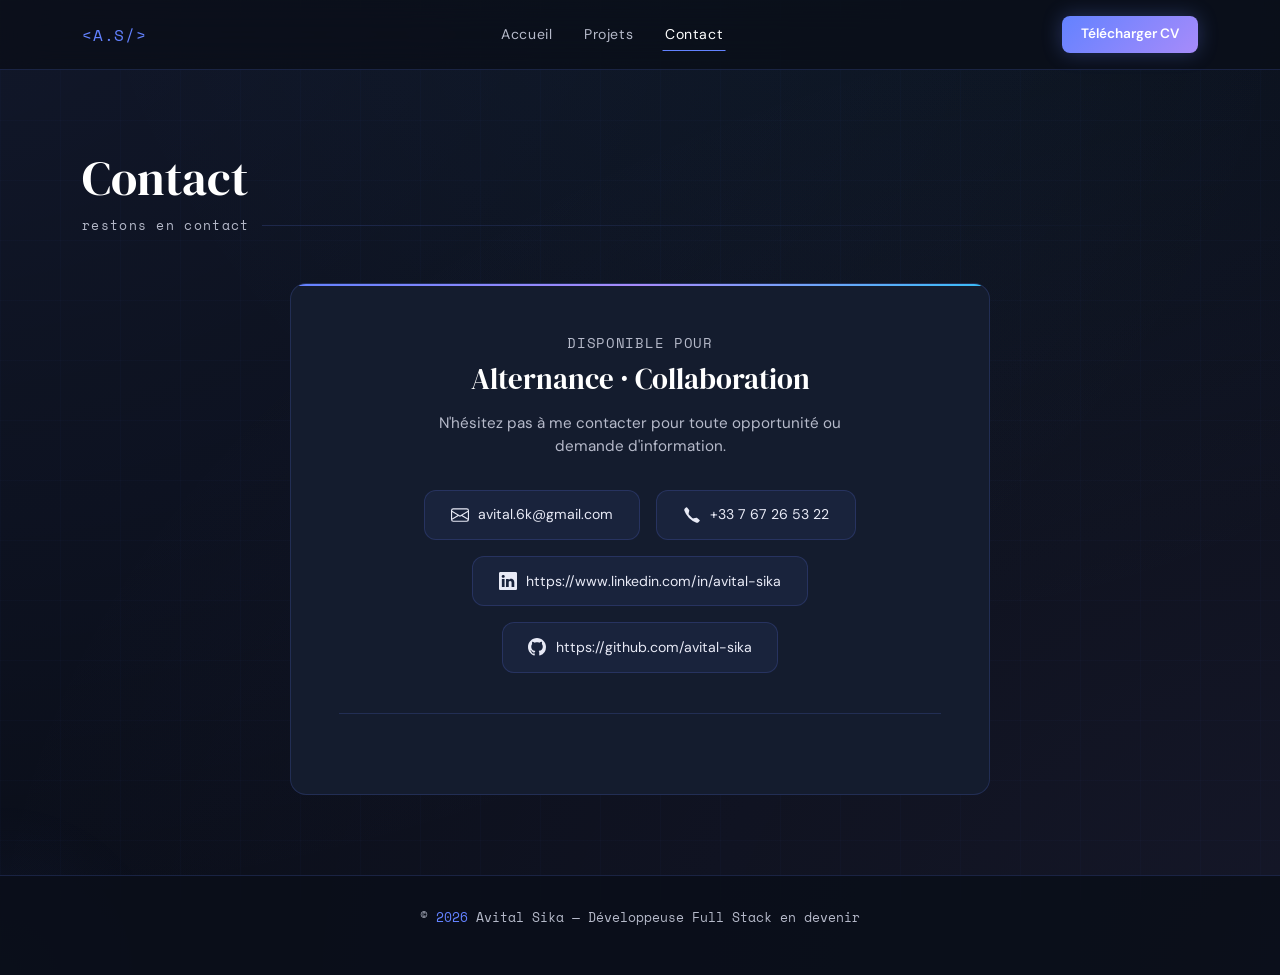
==== public/contact.html @ 796e130e "fin details stages -dbeut detaik gesttravaux" ====
<!DOCTYPE html>
<html lang="fr">
<head>
  <meta charset="UTF-8">
  <meta name="viewport" content="width=device-width, initial-scale=1.0">
  <title>Contact — Avital Sika</title>
  <link rel="preconnect" href="https://fonts.googleapis.com">
  <link href="https://fonts.googleapis.com/css2?family=DM+Sans:wght@300;400;500;600&family=DM+Serif+Display&family=Space+Mono:wght@400;700&display=swap" rel="stylesheet">
  <link href="https://cdn.jsdelivr.net/npm/bootstrap@5.3.0/dist/css/bootstrap.min.css" rel="stylesheet">
  <link rel="stylesheet" href="assets/css/style.css">
</head>
<body>

<nav class="navbar navbar-expand-lg">
  <div class="container">
    <a class="navbar-brand" href="index.html">&lt;A.S/&gt;</a>
    <button class="navbar-toggler border-0" type="button" data-bs-toggle="collapse" data-bs-target="#nav" style="color:var(--text-muted)">
      <span class="navbar-toggler-icon"></span>
    </button>
    <div class="collapse navbar-collapse" id="nav">
      <ul class="navbar-nav mx-auto mb-2 mb-lg-0">
        <li class="nav-item"><a class="nav-link" href="index.html">Accueil</a></li>
        <li class="nav-item"><a class="nav-link" href="projets.html">Projets</a></li>
        <li class="nav-item"><a class="nav-link active" href="contact.html">Contact</a></li>
      </ul>
      <a href="assets/files/CV_Avital_Sika.pdf" download class="btn-cv">Télécharger CV</a>
    </div>
  </div>
</nav>

<main>
<!-- CONTACT -->
<section class="contact-section">
  <div class="container">
    <div class="reveal">
      <h1 class="section-title">Contact</h1>
      <p class="section-subtitle">restons en contact</p>
    </div>
    <div class="contact-card reveal">
      <p style="color:var(--text-muted); margin-bottom:0.5rem; font-size:0.88rem; font-family:'Space Mono',monospace; letter-spacing:0.05em;">DISPONIBLE POUR</p>
      <h2 style="font-family:'DM Serif Display',serif; font-size:1.8rem; color:var(--white); margin-bottom:1rem;">Alternance · Collaboration</h2>
      <p style="color:var(--text-muted); font-size:0.95rem; max-width:450px; margin:0 auto 1.5rem;">
        N'hésitez pas à me contacter pour toute opportunité ou demande d'information. 
      </p>

      <div class="contact-links">
        <a href="mailto:avital.6k@gmail.com" class="contact-link">
          <svg fill="currentColor" viewBox="0 0 16 16" width="18" height="18"><path d="M0 4a2 2 0 0 1 2-2h12a2 2 0 0 1 2 2v8a2 2 0 0 1-2 2H2a2 2 0 0 1-2-2V4zm2-1a1 1 0 0 0-1 1v.217l7 4.2 7-4.2V4a1 1 0 0 0-1-1H2zm13 2.383-4.758 2.855L15 11.114V5.383zm-.034 6.878L9.271 8.82 8 9.583 6.728 8.82l-5.694 3.44A1 1 0 0 0 2 13h12a1 1 0 0 0 .966-.739zM1 11.114l4.758-2.876L1 5.383v5.731z"/></svg>
          avital.6k@gmail.com
        </a>
        <a href="tel:+33XXXXXXXXX" class="contact-link">
          <svg fill="currentColor" viewBox="0 0 16 16" width="18" height="18"><path d="M3.654 1.328a.678.678 0 0 0-1.015-.063L1.605 2.3c-.483.484-.661 1.169-.45 1.77a17.568 17.568 0 0 0 4.168 6.608 17.569 17.569 0 0 0 6.608 4.168c.601.211 1.286.033 1.77-.45l1.034-1.034a.678.678 0 0 0-.063-1.015l-2.307-1.794a.678.678 0 0 0-.58-.122l-2.19.547a1.745 1.745 0 0 1-1.657-.459L5.482 8.062a1.745 1.745 0 0 1-.46-1.657l.548-2.19a.678.678 0 0 0-.122-.58L3.654 1.328z"/></svg>
          +33 7 67 26 53 22
        </a>
        <a href="https://www.linkedin.com/in/avital-sika" target="_blank" class="contact-link">
          <svg fill="currentColor" viewBox="0 0 16 16" width="18" height="18"><path d="M0 1.146C0 .513.526 0 1.175 0h13.65C15.474 0 16 .513 16 1.146v13.708c0 .633-.526 1.146-1.175 1.146H1.175C.526 16 0 15.487 0 14.854V1.146zm4.943 12.248V6.169H2.542v7.225h2.401zm-1.2-8.212c.837 0 1.358-.554 1.358-1.248-.015-.709-.52-1.248-1.342-1.248-.822 0-1.359.54-1.359 1.248 0 .694.521 1.248 1.327 1.248h.016zm4.908 8.212V9.359c0-.216.016-.432.08-.586.173-.431.568-.878 1.232-.878.869 0 1.216.662 1.216 1.634v3.865h2.401V9.25c0-2.22-1.184-3.252-2.764-3.252-1.274 0-1.845.7-2.165 1.193v.025h-.016a5.54 5.54 0 0 1 .016-.025V6.169h-2.4c.03.678 0 7.225 0 7.225h2.4z"/></svg>
          https://www.linkedin.com/in/avital-sika
        </a>
        <a href="https://github.com/avital-sika" target="_blank" class="contact-link">
          <svg fill="currentColor" viewBox="0 0 16 16" width="18" height="18"><path d="M8 0C3.58 0 0 3.58 0 8c0 3.54 2.29 6.53 5.47 7.59.4.07.55-.17.55-.38 0-.19-.01-.82-.01-1.49-2.01.37-2.53-.49-2.69-.94-.09-.23-.48-.94-.82-1.13-.28-.15-.68-.52-.01-.53.63-.01 1.08.58 1.23.82.72 1.21 1.87.87 2.33.66.07-.52.28-.87.51-1.07-1.78-.2-3.64-.89-3.64-3.95 0-.87.31-1.59.82-2.15-.08-.2-.36-1.02.08-2.12 0 0 .67-.21 2.2.82.64-.18 1.32-.27 2-.27.68 0 1.36.09 2 .27 1.53-1.04 2.2-.82 2.2-.82.44 1.1.16 1.92.08 2.12.51.56.82 1.27.82 2.15 0 3.07-1.87 3.75-3.65 3.95.29.25.54.73.54 1.48 0 1.07-.01 1.93-.01 2.2 0 .21.15.46.55.38A8.012 8.012 0 0 0 16 8c0-4.42-3.58-8-8-8z"/></svg>
          https://github.com/avital-sika
        </a>
      </div>

      <!-- TÉLÉCHARGEMENTS -->
      <div class="download-section">

      </div>
    </div>
  </div>
</section>

</main>

<footer>
  <p>© <span>2026</span> Avital Sika — Développeuse Full Stack en devenir</p>
</footer>

<script src="https://cdn.jsdelivr.net/npm/bootstrap@5.3.0/dist/js/bootstrap.bundle.min.js"></script>
<script src="assets/js/main.js"></script>
</body>
</html>
---- public/assets/css/style.css ----
:root {
  --bg: #0b0f1a;
  --bg2: #111827;
  --card: #141c2e;
  --border: rgba(99, 130, 255, 0.18);
  --accent: #6382ff;
  --accent2: #a78bfa;
  --accent3: #38bdf8;
  --text: #e8eaf6;
  --text-muted: #b6baca;
  --white: #ffffff;
}

*, *::before, *::after { box-sizing: border-box; margin: 0; padding: 0; }
html { scroll-behavior: smooth; }

body {
  background-color: var(--bg);
  color: var(--text);
  font-family: 'DM Sans', 'Segoe UI', sans-serif;
  min-height: 100vh;
  overflow-x: hidden;
  position: relative;
}

body::before {
  content: '';
  position: fixed;
  top: -50%; left: -50%;
  width: 200%; height: 200%;
  background:
    radial-gradient(ellipse at 20% 20%, rgba(99,130,255,0.08) 0%, transparent 50%),
    radial-gradient(ellipse at 80% 80%, rgba(167,139,250,0.07) 0%, transparent 50%),
    radial-gradient(ellipse at 60% 10%, rgba(56,189,248,0.05) 0%, transparent 40%);
  animation: bgShift 15s ease-in-out infinite alternate;
  pointer-events: none;
  z-index: 0;
}

body::after {
  content: '';
  position: fixed;
  inset: 0;
  background-image:
    linear-gradient(rgba(99,130,255,0.025) 1px, transparent 1px),
    linear-gradient(90deg, rgba(99,130,255,0.025) 1px, transparent 1px);
  background-size: 60px 60px;
  pointer-events: none;
  z-index: 0;
}

@keyframes bgShift {
  0% { transform: translate(0,0) rotate(0deg); }
  100% { transform: translate(3%,2%) rotate(2deg); }
}

main, nav, footer, section { position: relative; z-index: 1; }

/* NAV */
.navbar {
  background: rgba(11,15,26,0.88) !important;
  backdrop-filter: blur(20px);
  border-bottom: 1px solid var(--border);
  padding: 1rem 0;
  position: sticky;
  top: 0;
  z-index: 100;
}

.navbar-brand {
  font-family: 'Space Mono', monospace;
  font-size: 1rem;
  color: var(--accent) !important;
  letter-spacing: 0.05em;
}

.nav-link {
  color: var(--text-muted) !important;
  font-size: 0.88rem;
  letter-spacing: 0.04em;
  transition: color 0.3s;
  position: relative;
  padding: 0.5rem 1rem !important;
}

.nav-link::after {
  content: '';
  position: absolute;
  bottom: 2px; left: 50%;
  transform: translateX(-50%) scaleX(0);
  width: 70%; height: 1px;
  background: var(--accent);
  transition: transform 0.3s ease;
}

.nav-link:hover::after, .nav-link.active::after { transform: translateX(-50%) scaleX(1); }
.nav-link:hover, .nav-link.active { color: var(--white) !important; }

.btn-cv {
  background: linear-gradient(135deg, var(--accent), var(--accent2));
  color: var(--white) !important;
  border: none;
  border-radius: 8px;
  padding: 0.5rem 1.2rem;
  font-size: 0.85rem;
  font-weight: 600;
  margin-left: 0px;
  transition: all 0.3s ease;
  box-shadow: 0 0 20px rgba(99,130,255,0.3);
  text-decoration: none;
}

.btn-cv:hover {
  transform: translateY(-2px);
  box-shadow: 0 0 35px rgba(99,130,255,0.6);
  color: var(--white) !important;
}

/* HERO */
.hero {
  min-height: calc(100vh - 70px);
  display: flex;
  align-items: center;
  padding: 4rem 0;
}

.hero-eyebrow {
  font-family: 'Space Mono', monospace;
  font-size: 0.78rem;
  color: var(--accent);
  letter-spacing: 0.2em;
  text-transform: uppercase;
  margin-bottom: 1rem;
  display: flex;
  align-items: center;
  gap: 0.8rem;
  opacity: 0;
  animation: fadeUp 0.8s ease 0.2s forwards;
}

.hero-eyebrow::before {
  content: '';
  display: inline-block;
  width: 30px; height: 1px;
  background: var(--accent);
}

.hero-name {
  font-family: 'DM Serif Display', Georgia, serif;
  font-size: clamp(3rem, 7vw, 5.5rem);
  font-weight: 400;
  line-height: 1.05;
  color: var(--white);
  margin-bottom: 0.5rem;
  opacity: 0;
  animation: fadeUp 0.8s ease 0.4s forwards;
}

.hero-name span {
  background: linear-gradient(135deg, var(--accent), var(--accent2), var(--accent3));
  -webkit-background-clip: text;
  -webkit-text-fill-color: transparent;
  background-clip: text;
}

.hero-role {
  font-size: 1.1rem;
  color: var(--text-muted);
  margin-bottom: 1.5rem;
  opacity: 0;
  animation: fadeUp 0.8s ease 0.55s forwards;
}

.hero-role strong { color: var(--accent2); }

.hero-desc {
  font-size: 1rem;
  color: var(--text-muted);
  line-height: 1.7;
  max-width: 480px;
  margin-bottom: 2.5rem;
  opacity: 0;
  animation: fadeUp 0.8s ease 0.7s forwards;
}

.hero-ctas {
  display: flex;
  gap: 1rem;
  flex-wrap: wrap;
  opacity: 0;
  animation: fadeUp 0.8s ease 0.85s forwards;
}

.btn-primary-custom {
  background: linear-gradient(135deg, var(--accent), var(--accent2));
  color: var(--white);
  border: none;
  border-radius: 10px;
  padding: 0.8rem 2rem;
  font-weight: 600;
  font-size: 0.95rem;
  text-decoration: none;
  transition: all 0.3s;
  box-shadow: 0 4px 25px rgba(99,130,255,0.4);
  display: inline-flex;
  align-items: center;
  gap: 0.5rem;
}

.btn-primary-custom:hover {
  transform: translateY(-3px);
  box-shadow: 0 8px 40px rgba(99,130,255,0.6);
  color: var(--white);
}

.btn-outline-custom {
  background: transparent;
  color: var(--text);
  border: 1px solid var(--border);
  border-radius: 10px;
  padding: 0.8rem 2rem;
  font-weight: 500;
  font-size: 0.95rem;
  text-decoration: none;
  transition: all 0.3s;
  display: inline-flex;
  align-items: center;
  gap: 0.5rem;
}

.btn-outline-custom:hover {
  border-color: var(--accent);
  color: var(--accent);
  background: rgba(99,130,255,0.05);
}

/* PHOTO */
.photo-wrapper {
  position: relative;
  display: flex;
  justify-content: center;
  align-items: center;
  opacity: 0;
  animation: fadeIn 1s ease 0.6s forwards;
}

.photo-wrapper::before {
  content: '';
  position: absolute;
  width: 640px; height: 640px; /* 320 -> 640 */
  border-radius: 50%;
  background: linear-gradient(135deg, var(--accent), var(--accent2), var(--accent3));
  opacity: 0.18;
  filter: blur(45px);
  animation: pulse 4s ease-in-out infinite;
}

.photo-ring {
  position: absolute;
  width: 540px; height: 540px; /* 270 -> 540 */
  border-radius: 50%;
  border: 1px solid rgba(99,130,255,0.3);
  animation: spin 20s linear infinite;
}

.photo-ring-2 {
  position: absolute;
  width: 600px; height: 600px; /* 300 -> 600 */
  border-radius: 50%;
  border: 1px dashed rgba(167,139,250,0.15);
  animation: spin 30s linear infinite reverse;
}

.profile-img {
  width: 460px; height: 460px; /* 230 -> 460 */
  border-radius: 50%;
  object-fit: cover;
  border: 3px solid rgba(99,130,255,0.5);
  position: relative;
  z-index: 2;
  box-shadow: 0 0 60px rgba(99,130,255,0.25);
}

/* TECH BADGES */
.tech-badges {
  display: flex;
  flex-wrap: wrap;
  gap: 0.6rem;
  margin-top: 2rem;
  opacity: 0;
  animation: fadeUp 0.8s ease 1s forwards;
}

.badge-tech {
  background: rgba(99,130,255,0.08);
  border: 1px solid rgba(99,130,255,0.22);
  color: var(--accent);
  padding: 0.3rem 0.85rem;
  border-radius: 50px;
  font-size: 0.76rem;
  font-family: 'Space Mono', monospace;
  transition: all 0.3s;
  cursor: default;
}

.badge-tech:hover {
  background: rgba(99,130,255,0.18);
  border-color: var(--accent);
  transform: translateY(-2px);
  box-shadow: 0 4px 15px rgba(99,130,255,0.2);
}

/* SECTIONS */
.section-title {
  font-family: 'DM Serif Display', Georgia, serif;
  font-size: clamp(2rem, 4vw, 3rem);
  color: var(--white);
  margin-bottom: 0.5rem;
}

.section-subtitle {
  color: var(--text-muted);
  font-size: 0.82rem;
  font-family: 'Space Mono', monospace;
  letter-spacing: 0.1em;
  margin-bottom: 3rem;
  display: flex;
  align-items: center;
  gap: 0.8rem;
}

.section-subtitle::after {
  content: '';
  flex: 1;
  height: 1px;
  background: linear-gradient(90deg, var(--border), transparent);
}

/* SKILLS */
.skills-section, .projects-section, .bts-section, .contact-section {
  padding: 5rem 0;
}

.skill-category {
  background: var(--card);
  border: 1px solid var(--border);
  border-radius: 16px;
  padding: 2rem;
  margin-bottom: 1.5rem;
  transition: all 0.4s ease;
  position: relative;
  overflow: hidden;
}

.skill-category::before {
  content: '';
  position: absolute;
  top: 0; left: 0; right: 0;
  height: 2px;
  background: linear-gradient(90deg, var(--accent), var(--accent2));
  transform: scaleX(0);
  transform-origin: left;
  transition: transform 0.4s ease;
}

.skill-category:hover::before { transform: scaleX(1); }
.skill-category:hover {
  border-color: rgba(99,130,255,0.4);
  transform: translateY(-4px);
  box-shadow: 0 20px 50px rgba(0,0,0,0.3);
}

.skill-category-title {
  font-family: 'Space Mono', monospace;
  font-size: 0.72rem;
  color: var(--accent);
  letter-spacing: 0.15em;
  text-transform: uppercase;
  margin-bottom: 1.5rem;
}

.skill-item { margin-bottom: 1rem; }

.skill-name {
  display: flex;
  justify-content: space-between;
  margin-bottom: 0.4rem;
  font-size: 0.88rem;
  color: var(--text);
}

.skill-pct {
  color: var(--accent2);
  font-family: 'Space Mono', monospace;
  font-size: 0.78rem;
}

.skill-bar {
  height: 4px;
  background: rgba(255,255,255,0.06);
  border-radius: 10px;
  overflow: hidden;
}

.skill-fill {
  height: 100%;
  border-radius: 10px;
  background: linear-gradient(90deg, var(--accent), var(--accent2));
  width: 0%;
  transition: width 1.2s cubic-bezier(0.4, 0, 0.2, 1);
  box-shadow: 0 0 10px rgba(99,130,255,0.4);
}

/* PROJECTS */
.project-card {
  background: var(--card);
  border: 1px solid var(--border);
  border-radius: 16px;
  padding: 2rem;
  height: 100%;
  transition: all 0.4s ease;
  position: relative;
  overflow: hidden;
}

.project-card:hover {
  transform: translateY(-8px);
  border-color: rgba(99,130,255,0.4);
  box-shadow: 0 25px 60px rgba(0,0,0,0.4);
}

.project-num {
  font-family: 'Space Mono', monospace;
  font-size: 0.68rem;
  color: var(--accent);
  letter-spacing: 0.2em;
  margin-bottom: 1rem;
}

.project-title {
  font-family: 'DM Serif Display', Georgia, serif;
  font-size: 1.35rem;
  color: var(--white);
  margin-bottom: 0.8rem;
}

.project-desc {
  color: var(--text-muted);
  font-size: 0.88rem;
  line-height: 1.65;
  margin-bottom: 1.5rem;
}

.sociéte-desc {
  color: #B6BACAFF;
  font-size: 0.88rem;
  line-height: 1.65;
  margin-bottom: 50px;
}
.sociéte-title {
  color: #e0e1e8;
  font-size: 0.88rem;
  line-height: 1.65;
  margin-bottom: 1rem;
}

.project-tags { display: flex; flex-wrap: wrap; gap: 0.4rem; margin-top: 10px}

.project-tag {
  background: rgba(56,189,248,0.08);
  border: 1px solid rgba(56,189,248,0.2);
  color: var(--accent3);
  padding: 0.2rem 0.65rem;
  border-radius: 50px;
  font-size: 0.72rem;
  font-family: 'Space Mono', monospace;
}

/* BTS TABLE */
.bts-table-wrapper {
  background: var(--card);
  border: 1px solid var(--border);
  border-radius: 16px;
  overflow: hidden;
}

.bts-table { width: 100%; border-collapse: collapse; }

.bts-table th {
  background: rgba(99,130,255,0.1);
  color: var(--accent);
  font-family: 'Space Mono', monospace;
  font-size: 0.72rem;
  letter-spacing: 0.1em;
  text-transform: uppercase;
  padding: 1rem 1.5rem;
  text-align: left;
  border-bottom: 1px solid var(--border);
}

.bts-table td {
  padding: 0.9rem 1.5rem;
  color: var(--text);
  font-size: 0.88rem;
  border-bottom: 1px solid rgba(255,255,255,0.04);
}

.bts-table tr:last-child td { border-bottom: none; }
.bts-table tr:hover td { background: rgba(99,130,255,0.04); }

.level-badge {
  display: inline-block;
  padding: 0.2rem 0.65rem;
  border-radius: 50px;
  font-size: 0.72rem;
  font-family: 'Space Mono', monospace;
}

.level-1 { background: rgba(99,130,255,0.12); color: var(--accent); border: 1px solid rgba(99,130,255,0.3); }
.level-2 { background: rgba(167,139,250,0.12); color: var(--accent2); border: 1px solid rgba(167,139,250,0.3); }
.level-3 { background: rgba(56,189,248,0.12); color: var(--accent3); border: 1px solid rgba(56,189,248,0.3); }

/* CONTACT */
.contact-card {
  background: var(--card);
  border: 1px solid var(--border);
  border-radius: 16px;
  padding: 3rem;
  text-align: center;
  position: relative;
  overflow: hidden;
  max-width: 700px;
  margin: 0 auto;
}

.contact-card::before {
  content: '';
  position: absolute;
  top: 0; left: 0; right: 0;
  height: 2px;
  background: linear-gradient(90deg, var(--accent), var(--accent2), var(--accent3));
}

.contact-links {
  display: flex;
  justify-content: center;
  flex-wrap: wrap;
  gap: 1rem;
  margin-top: 2rem;
}

.contact-link {
  display: flex;
  align-items: center;
  gap: 0.6rem;
  padding: 0.85rem 1.6rem;
  background: rgba(99,130,255,0.07);
  border: 1px solid var(--border);
  border-radius: 12px;
  color: var(--text);
  text-decoration: none;
  font-size: 0.88rem;
  transition: all 0.3s;
}

.contact-link:hover {
  background: rgba(99,130,255,0.14);
  border-color: var(--accent);
  color: var(--white);
  transform: translateY(-3px);
  box-shadow: 0 8px 25px rgba(99,130,255,0.2);
}

.download-section {
  display: flex;
  justify-content: center;
  gap: 1rem;
  flex-wrap: wrap;
  margin-top: 2.5rem;
  padding-top: 2rem;
  border-top: 1px solid var(--border);
}

.btn-download {
  display: inline-flex;
  align-items: center;
  gap: 0.6rem;
  padding: 0.9rem 2rem;
  border-radius: 12px;
  font-size: 0.9rem;
  font-weight: 600;
  text-decoration: none;
  transition: all 0.3s;
}

.btn-download-primary {
  background: linear-gradient(135deg, var(--accent), var(--accent2));
  color: var(--white);
  box-shadow: 0 4px 20px rgba(99,130,255,0.35);
}

.btn-download-primary:hover {
  transform: translateY(-3px);
  box-shadow: 0 8px 35px rgba(99,130,255,0.55);
  color: var(--white);
}

.btn-download-secondary {
  background: rgba(56,189,248,0.08);
  border: 1px solid rgba(56,189,248,0.3);
  color: var(--accent3);
}

.btn-download-secondary:hover {
  background: rgba(56,189,248,0.18);
  border-color: var(--accent3);
  transform: translateY(-3px);
  color: var(--accent3);
}

/* FOOTER */
footer {
  background: rgba(11,15,26,0.9);
  border-top: 1px solid var(--border);
  padding: 2rem 0;
  text-align: center;
  color: var(--text-muted);
  font-size: 0.82rem;
  font-family: 'Space Mono', monospace;
}

footer span { color: var(--accent); }

/* ANIMATIONS */
@keyframes fadeUp {
  from { opacity: 0; transform: translateY(24px); }
  to { opacity: 1; transform: translateY(0); }
}

@keyframes fadeIn {
  from { opacity: 0; }
  to { opacity: 1; }
}

.reveal {
  opacity: 0;
  transform: translateY(30px);
  transition: opacity 0.7s ease, transform 0.7s ease;
}

.reveal.visible { opacity: 1; transform: translateY(0); }

/* SCROLLBAR */
::-webkit-scrollbar { width: 5px; }
::-webkit-scrollbar-track { background: var(--bg); }
::-webkit-scrollbar-thumb { background: var(--accent); border-radius: 10px; }

/* CURSOR GLOW */
.cursor-glow {
  width: 350px; height: 350px;
  background: radial-gradient(circle, rgba(99,130,255,0.06), transparent 70%);
  border-radius: 50%;
  position: fixed;
  pointer-events: none;
  transform: translate(-50%, -50%);
  z-index: 0;
  transition: left 0.06s, top 0.06s;
}

/* RESPONSIVE */
@media (max-width: 768px) {
  .hero { padding: 2rem 0 3rem; min-height: auto; }
  .photo-wrapper { margin-top: 3rem; }
  .profile-img { width: 180px; height: 180px; }
  .photo-ring { width: 210px; height: 210px; }
  .photo-ring-2 { width: 240px; height: 240px; }
  .photo-wrapper::before { width: 250px; height: 250px; }
  .contact-card { padding: 2rem 1.5rem; }
  .bts-table th, .bts-table td { padding: 0.75rem 0.8rem; font-size: 0.8rem; }
  .skills-section, .projects-section, .bts-section, .contact-section { padding: 3rem 0; }
}




/* Bouton Détails spécifique aux cartes */
.btn-details {
  background: transparent;
  color: var(--accent3);
  border: 1px solid rgba(56, 189, 248, 0.3);
  border-radius: 8px;
  padding: 0.4rem 1rem;
  font-family: 'Space Mono', monospace;
  font-size: 0.75rem;
  font-weight: 400;
  text-transform: uppercase;
  letter-spacing: 0.1em;
  transition: all 0.3s ease;
  text-decoration: none;
  margin-top: 20px;
  display: inline-flex;
  align-items: center;
  gap: 0.5rem;
}

.btn-details:hover {
  background: rgba(56, 189, 248, 0.1);
  border-color: var(--accent3);
  color: var(--white);
  box-shadow: 0 0 15px rgba(56, 189, 248, 0.3);
  transform: translateX(5px); /* Petit décalage vers la droite sympa */
}

/* Style spécifique pour la Modal pour coller à ton thème */
.modal-content {
  background-color: var(--card) !important;
  border: 1px solid var(--border) !important;
  color: var(--text);
  border-radius: 20px !important;
}

.modal-header {
  border-bottom: 1px solid var(--border) !important;
}

.modal-title {
  font-family: 'DM Serif Display', serif;
  color: var(--white);
}

.modal-body h5 {
  color: var(--accent);
  font-family: 'Space Mono', monospace;
  font-size: 0.9rem;
  margin-top: 1.5rem;
}

.proof-img {
  width: 100%;
  border-radius: 12px;
  border: 1px solid var(--border);
  margin-bottom: 1rem;
  transition: transform 0.3s ease;
}

.proof-img:hover {
  transform: scale(1.05)
}



.montee-comp-img {
  width: 40%;
  border-radius: 12px;
  border: 1px solid var(--border);
  margin-bottom: 1rem;
}


/* Pour la balise <video> */
video {
  max-width: 100%;
  height: 100%;
  border-radius: 8px; /* Un petit arrondi pour le style */
  box-shadow: 0 4px 10px rgba(0,0,0,0.1);
}
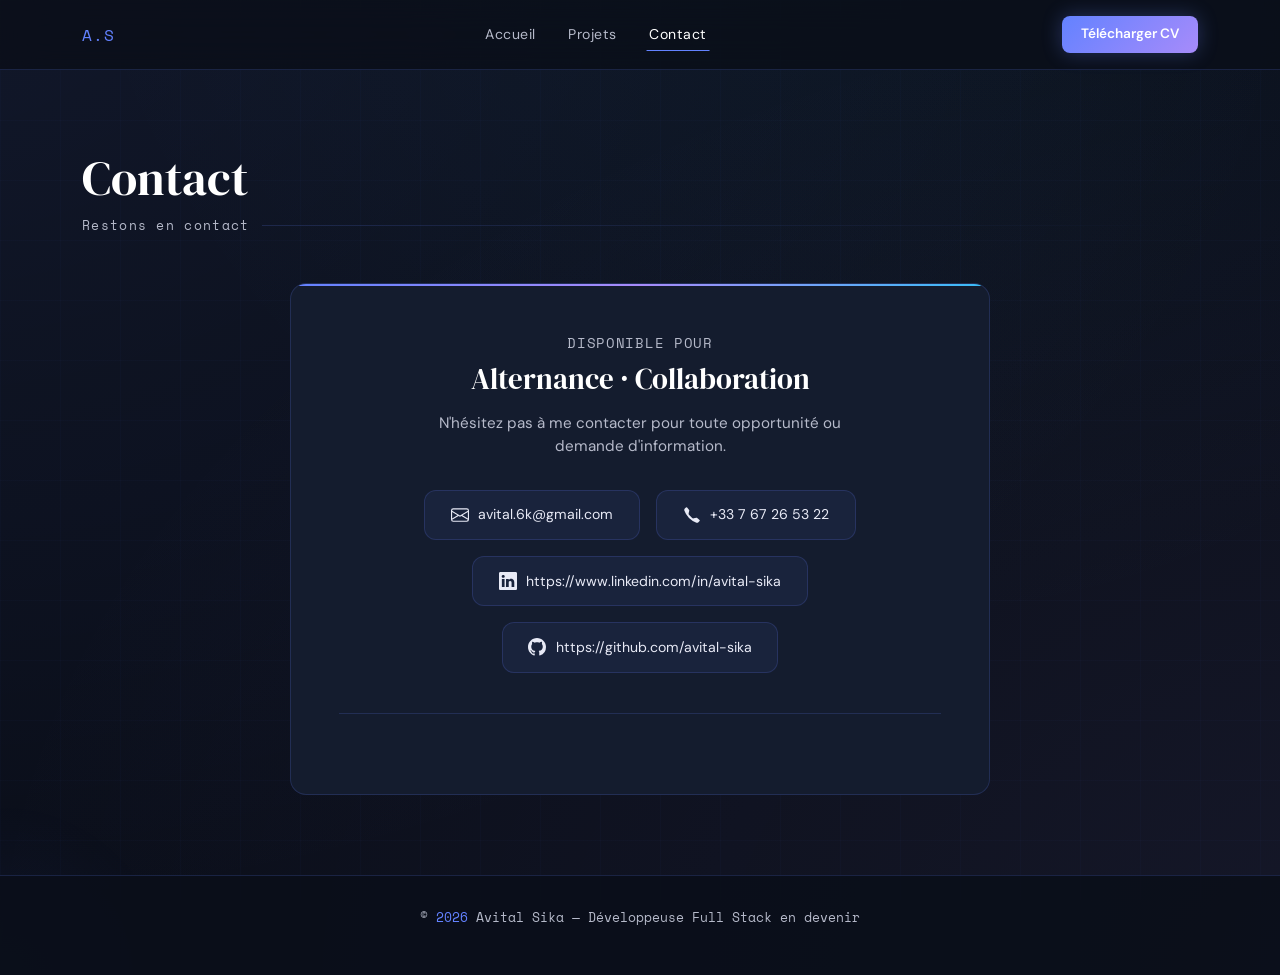
==== commit 648d7058: "gitignore" ====
--- a/public/contact.html
+++ b/public/contact.html
@@ -13,7 +13,7 @@
 
 <nav class="navbar navbar-expand-lg">
   <div class="container">
-    <a class="navbar-brand" href="index.html">&lt;A.S/&gt;</a>
+    <a class="navbar-brand" href="index.html">A.S</a>
     <button class="navbar-toggler border-0" type="button" data-bs-toggle="collapse" data-bs-target="#nav" style="color:var(--text-muted)">
       <span class="navbar-toggler-icon"></span>
     </button>
@@ -34,7 +34,7 @@
   <div class="container">
     <div class="reveal">
       <h1 class="section-title">Contact</h1>
-      <p class="section-subtitle">restons en contact</p>
+      <p class="section-subtitle">Restons en contact</p>
     </div>
     <div class="contact-card reveal">
       <p style="color:var(--text-muted); margin-bottom:0.5rem; font-size:0.88rem; font-family:'Space Mono',monospace; letter-spacing:0.05em;">DISPONIBLE POUR</p>
@@ -48,7 +48,7 @@
           <svg fill="currentColor" viewBox="0 0 16 16" width="18" height="18"><path d="M0 4a2 2 0 0 1 2-2h12a2 2 0 0 1 2 2v8a2 2 0 0 1-2 2H2a2 2 0 0 1-2-2V4zm2-1a1 1 0 0 0-1 1v.217l7 4.2 7-4.2V4a1 1 0 0 0-1-1H2zm13 2.383-4.758 2.855L15 11.114V5.383zm-.034 6.878L9.271 8.82 8 9.583 6.728 8.82l-5.694 3.44A1 1 0 0 0 2 13h12a1 1 0 0 0 .966-.739zM1 11.114l4.758-2.876L1 5.383v5.731z"/></svg>
           avital.6k@gmail.com
         </a>
-        <a href="tel:+33XXXXXXXXX" class="contact-link">
+        <a href="tel:+33767265322" class="contact-link">
           <svg fill="currentColor" viewBox="0 0 16 16" width="18" height="18"><path d="M3.654 1.328a.678.678 0 0 0-1.015-.063L1.605 2.3c-.483.484-.661 1.169-.45 1.77a17.568 17.568 0 0 0 4.168 6.608 17.569 17.569 0 0 0 6.608 4.168c.601.211 1.286.033 1.77-.45l1.034-1.034a.678.678 0 0 0-.063-1.015l-2.307-1.794a.678.678 0 0 0-.58-.122l-2.19.547a1.745 1.745 0 0 1-1.657-.459L5.482 8.062a1.745 1.745 0 0 1-.46-1.657l.548-2.19a.678.678 0 0 0-.122-.58L3.654 1.328z"/></svg>
           +33 7 67 26 53 22
         </a>
--- a/public/assets/css/style.css
+++ b/public/assets/css/style.css
@@ -11,7 +11,12 @@
   --text-muted: #b6baca;
   --white: #ffffff;
 }
-
+.cursor-blink {
+  animation: blink 1s step-end infinite;
+  color: var(--accent2);
+  font-weight: 300;
+}
+@keyframes blink { 0%,100%{opacity:1} 50%{opacity:0} }
 *, *::before, *::after { box-sizing: border-box; margin: 0; padding: 0; }
 html { scroll-behavior: smooth; }
 
@@ -744,21 +749,17 @@
   transition: transform 0.3s ease;
 }
 
-.proof-img:hover {
-  transform: scale(1.05)
-}
-
-
-
 .montee-comp-img {
   width: 40%;
   border-radius: 12px;
   border: 1px solid var(--border);
   margin-bottom: 1rem;
 }
-
-
-/* Pour la balise <video> */
+.montee-comp-img:hover {
+  transform: scale(3)
+}
+
+  /* Pour la balise <video> */
 video {
   max-width: 100%;
   height: 100%;
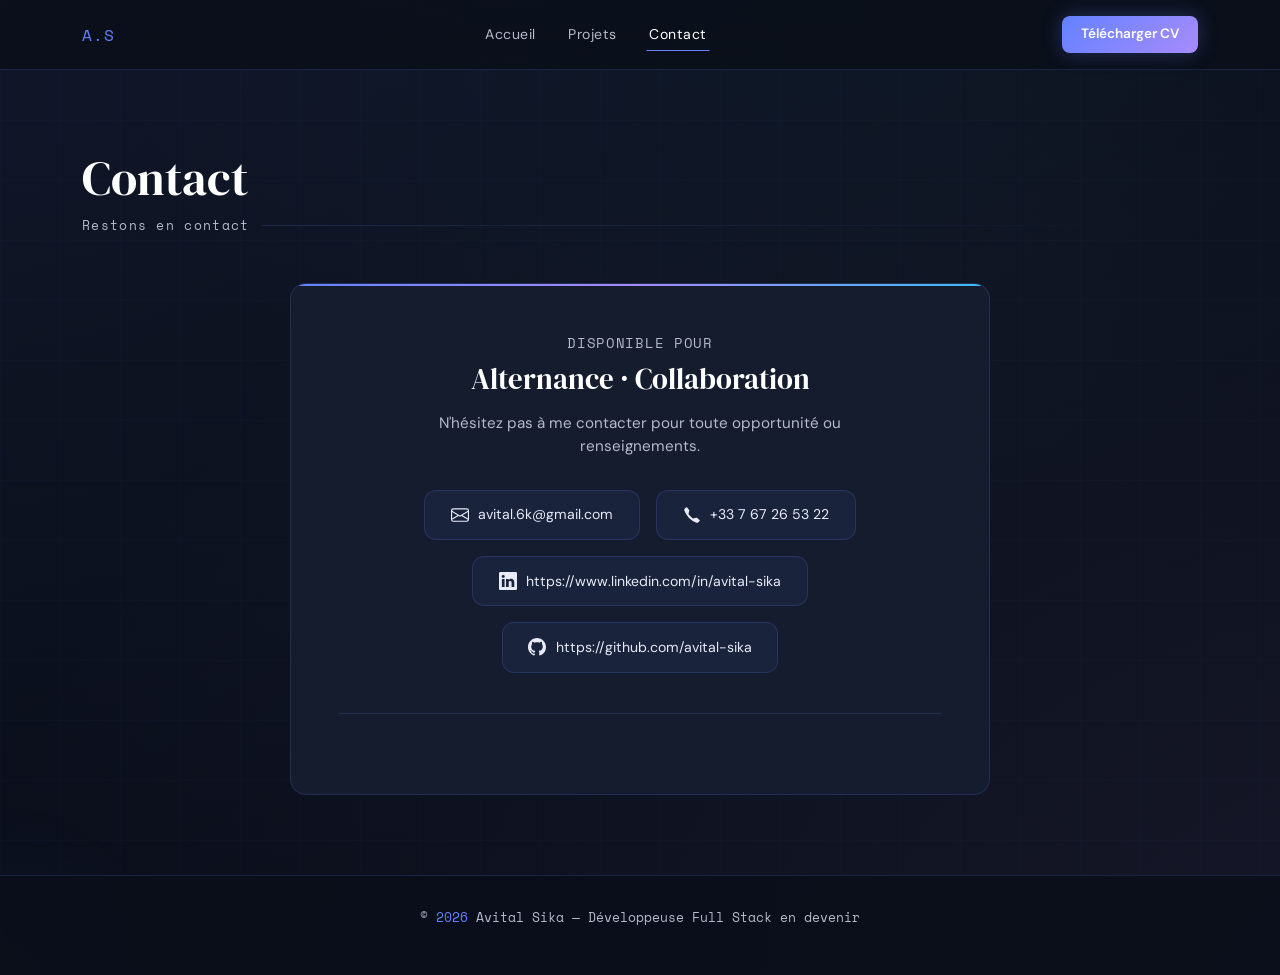
==== commit 81a70070: "design" ====
--- a/public/contact.html
+++ b/public/contact.html
@@ -40,7 +40,7 @@
       <p style="color:var(--text-muted); margin-bottom:0.5rem; font-size:0.88rem; font-family:'Space Mono',monospace; letter-spacing:0.05em;">DISPONIBLE POUR</p>
       <h2 style="font-family:'DM Serif Display',serif; font-size:1.8rem; color:var(--white); margin-bottom:1rem;">Alternance · Collaboration</h2>
       <p style="color:var(--text-muted); font-size:0.95rem; max-width:450px; margin:0 auto 1.5rem;">
-        N'hésitez pas à me contacter pour toute opportunité ou demande d'information. 
+        N'hésitez pas à me contacter pour toute opportunité ou renseignements.
       </p>
 
       <div class="contact-links">
